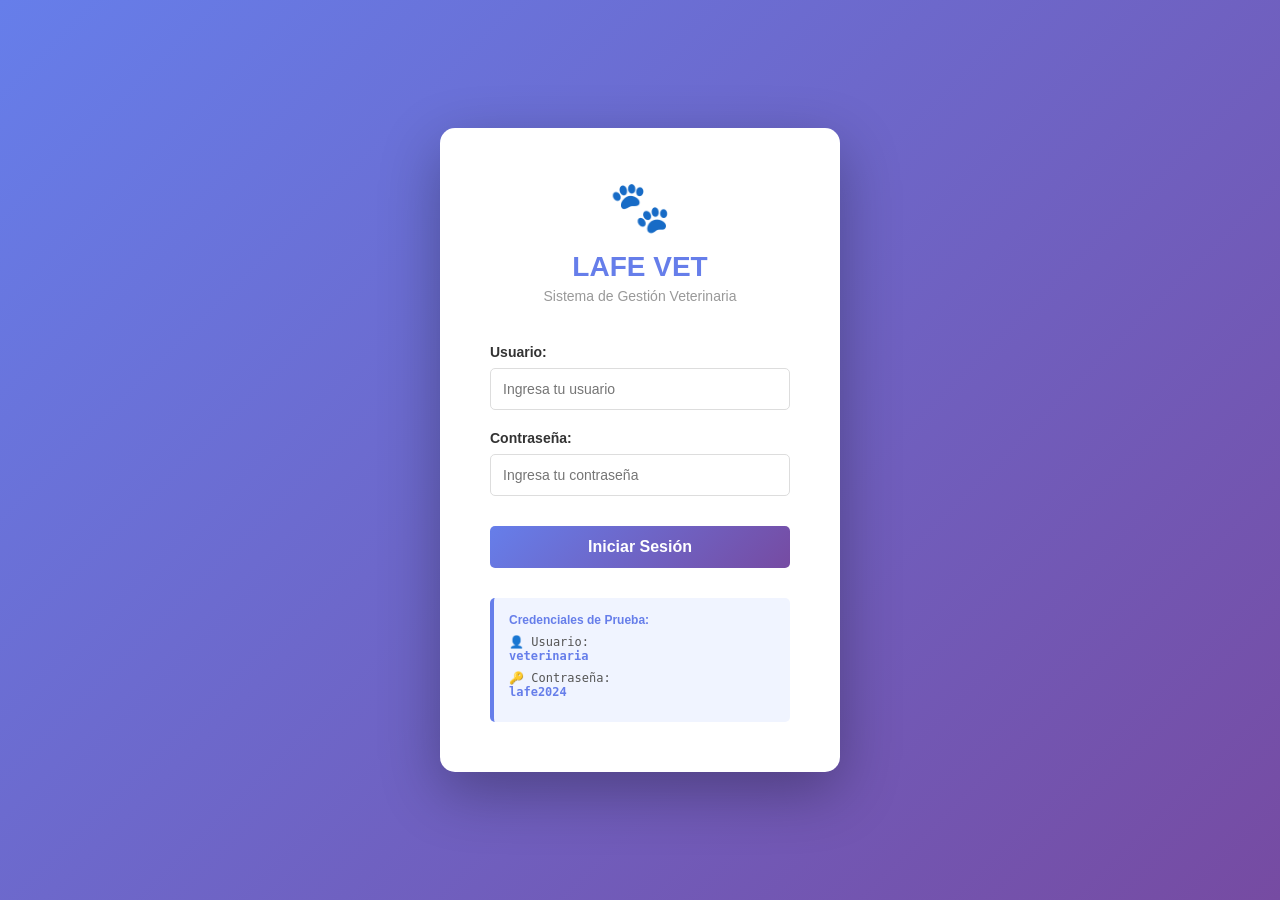
==== src/main/resources/static/login.html @ 86e259ae "Agregar autenticación y autorización con Spring Security, incluyendo controladores para login y logo" ====
<!DOCTYPE html>
<html lang="es">
<head>
    <meta charset="UTF-8">
    <meta name="viewport" content="width=device-width, initial-scale=1.0">
    <title>Login - Sistema de Gestión Veterinaria LAFE</title>
    <style>
        * {
            margin: 0;
            padding: 0;
            box-sizing: border-box;
        }

        body {
            font-family: 'Segoe UI', Tahoma, Geneva, Verdana, sans-serif;
            background: linear-gradient(135deg, #667eea 0%, #764ba2 100%);
            min-height: 100vh;
            display: flex;
            justify-content: center;
            align-items: center;
            color: #333;
        }

        .login-container {
            background: white;
            padding: 50px;
            border-radius: 15px;
            box-shadow: 0 20px 60px rgba(0, 0, 0, 0.3);
            width: 100%;
            max-width: 400px;
            animation: slideIn 0.5s ease;
        }

        @keyframes slideIn {
            from {
                opacity: 0;
                transform: translateY(-30px);
            }
            to {
                opacity: 1;
                transform: translateY(0);
            }
        }

        .login-header {
            text-align: center;
            margin-bottom: 40px;
        }

        .logo {
            font-size: 50px;
            margin-bottom: 15px;
        }

        .login-header h1 {
            font-size: 28px;
            color: #667eea;
            margin-bottom: 5px;
        }

        .login-header p {
            color: #999;
            font-size: 14px;
        }

        .form-group {
            margin-bottom: 20px;
        }

        .form-group label {
            display: block;
            margin-bottom: 8px;
            font-weight: 600;
            color: #333;
            font-size: 14px;
        }

        .form-group input {
            width: 100%;
            padding: 12px;
            border: 1px solid #ddd;
            border-radius: 5px;
            font-size: 14px;
            transition: border-color 0.3s ease;
        }

        .form-group input:focus {
            outline: none;
            border-color: #667eea;
            box-shadow: 0 0 5px rgba(102, 126, 234, 0.3);
        }

        .login-btn {
            width: 100%;
            padding: 12px;
            background: linear-gradient(135deg, #667eea 0%, #764ba2 100%);
            color: white;
            border: none;
            border-radius: 5px;
            font-size: 16px;
            font-weight: 600;
            cursor: pointer;
            transition: all 0.3s ease;
            margin-top: 10px;
        }

        .login-btn:hover {
            transform: translateY(-2px);
            box-shadow: 0 10px 25px rgba(102, 126, 234, 0.4);
        }

        .login-btn:active {
            transform: translateY(0);
        }

        .login-btn:disabled {
            opacity: 0.6;
            cursor: not-allowed;
        }

        .error-message {
            color: #e74c3c;
            margin-bottom: 20px;
            padding: 12px;
            background-color: #fadbd8;
            border-radius: 5px;
            display: none;
            text-align: center;
            font-size: 14px;
        }

        .error-message.show {
            display: block;
        }

        .loading-spinner {
            display: none;
            width: 20px;
            height: 20px;
            border: 3px solid rgba(255, 255, 255, 0.3);
            border-top-color: white;
            border-radius: 50%;
            animation: spin 0.6s linear infinite;
            margin: 0 auto;
        }

        @keyframes spin {
            to { transform: rotate(360deg); }
        }

        .credentials-info {
            background-color: #f0f4ff;
            border-left: 4px solid #667eea;
            padding: 15px;
            margin-top: 30px;
            border-radius: 5px;
            font-size: 12px;
            color: #555;
        }

        .credentials-info strong {
            display: block;
            color: #667eea;
            margin-bottom: 8px;
        }

        .credentials-item {
            margin-bottom: 5px;
            font-family: monospace;
        }

        @media (max-width: 480px) {
            .login-container {
                padding: 30px;
            }

            .login-header h1 {
                font-size: 24px;
            }

            .logo {
                font-size: 40px;
            }
        }
    </style>
</head>
<body>
    <div class="login-container">
        <div class="login-header">
            <div class="logo">🐾</div>
            <h1>LAFE VET</h1>
            <p>Sistema de Gestión Veterinaria</p>
        </div>

        <form id="loginForm">
            <div class="error-message" id="errorMessage"></div>

            <div class="form-group">
                <label for="username">Usuario:</label>
                <input 
                    type="text" 
                    id="username" 
                    name="username" 
                    required 
                    placeholder="Ingresa tu usuario"
                    autocomplete="username"
                >
            </div>

            <div class="form-group">
                <label for="password">Contraseña:</label>
                <input 
                    type="password" 
                    id="password" 
                    name="password" 
                    required 
                    placeholder="Ingresa tu contraseña"
                    autocomplete="current-password"
                >
            </div>

            <button type="submit" id="loginBtn" class="login-btn">
                <span id="btnText">Iniciar Sesión</span>
                <div id="spinner" class="loading-spinner"></div>
            </button>
        </form>

        <div class="credentials-info">
            <strong>Credenciales de Prueba:</strong>
            <div class="credentials-item">👤 Usuario: <strong>veterinaria</strong></div>
            <div class="credentials-item">🔑 Contraseña: <strong>lafe2024</strong></div>
        </div>
    </div>

    <script>
        const loginForm = document.getElementById('loginForm');
        const errorMessage = document.getElementById('errorMessage');
        const loginBtn = document.getElementById('loginBtn');
        const btnText = document.getElementById('btnText');
        const spinner = document.getElementById('spinner');
        const usernameInput = document.getElementById('username');
        const passwordInput = document.getElementById('password');

        loginForm.addEventListener('submit', async (e) => {
            e.preventDefault();
            await login();
        });

        async function login() {
            const username = usernameInput.value;
            const password = passwordInput.value;

            if (!username || !password) {
                mostrarError('Por favor completa todos los campos');
                return;
            }

            loginBtn.disabled = true;
            btnText.style.display = 'none';
            spinner.style.display = 'block';

            try {
                const credentials = btoa(`${username}:${password}`);
                
                const response = await fetch('http://localhost:8080/api/login', {
                    method: 'POST',
                    headers: {
                        'Authorization': `Basic ${credentials}`,
                        'Content-Type': 'application/json'
                    },
                    credentials: 'include'
                });

                if (response.ok) {
                    const data = await response.json();
                    localStorage.setItem('auth_token', credentials);
                    localStorage.setItem('username', username);
                    errorMessage.classList.remove('show');
                    
                    // Redirigir al dashboard
                    setTimeout(() => {
                        window.location.href = '/index.html';
                    }, 500);
                } else {
                    mostrarError('Usuario o contraseña incorrectos');
                }
            } catch (error) {
                console.error('Error:', error);
                mostrarError('Error al conectar con el servidor');
            } finally {
                loginBtn.disabled = false;
                btnText.style.display = 'block';
                spinner.style.display = 'none';
            }
        }

        function mostrarError(mensaje) {
            errorMessage.textContent = mensaje;
            errorMessage.classList.add('show');
        }

        // Limpiar error cuando el usuario escribe
        usernameInput.addEventListener('input', () => {
            errorMessage.classList.remove('show');
        });

        passwordInput.addEventListener('input', () => {
            errorMessage.classList.remove('show');
        });

        // Verificar si ya está autenticado
        window.addEventListener('load', async () => {
            try {
                const response = await fetch('http://localhost:8080/api/user', {
                    credentials: 'include'
                });
                
                if (response.ok) {
                    // Ya está autenticado, redirigir al dashboard
                    window.location.href = '/index.html';
                }
            } catch (error) {
                // No hay sesión activa, mantener en login
            }
        });
    </script>
</body>
</html>
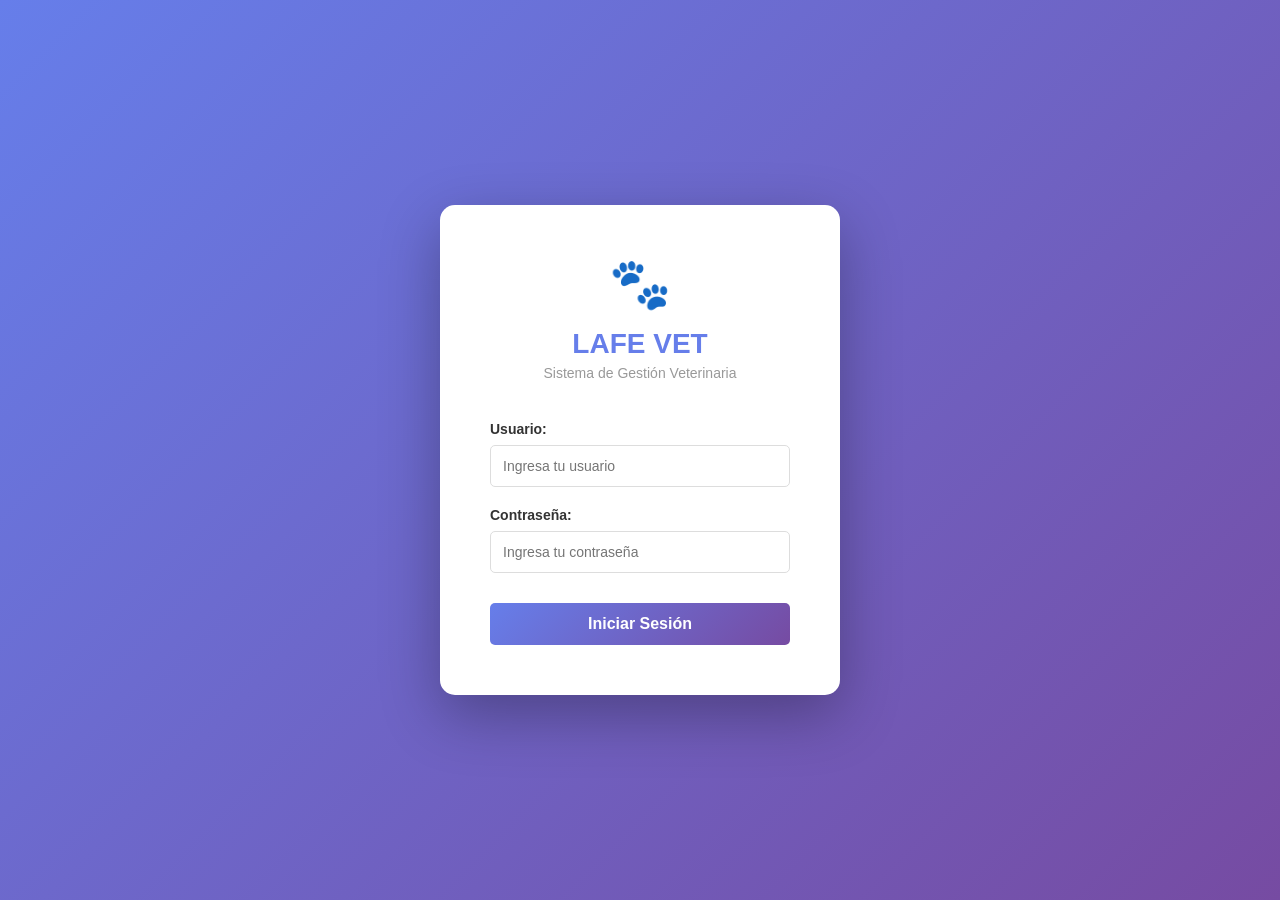
==== commit c328db6f: "Eliminar información de credenciales de prueba del formulario de inicio de sesión." ====
--- a/src/main/resources/static/login.html
+++ b/src/main/resources/static/login.html
@@ -192,7 +192,7 @@
             <p>Sistema de Gestión Veterinaria</p>
         </div>
 
-        <form id="loginForm">
+        <form id="loginForm" method="POST" action="/perform_login">
             <div class="error-message" id="errorMessage"></div>
 
             <div class="form-group">
@@ -224,12 +224,6 @@
                 <div id="spinner" class="loading-spinner"></div>
             </button>
         </form>
-
-        <div class="credentials-info">
-            <strong>Credenciales de Prueba:</strong>
-            <div class="credentials-item">👤 Usuario: <strong>veterinaria</strong></div>
-            <div class="credentials-item">🔑 Contraseña: <strong>lafe2024</strong></div>
-        </div>
     </div>
 
     <script>
@@ -238,90 +232,34 @@
         const loginBtn = document.getElementById('loginBtn');
         const btnText = document.getElementById('btnText');
         const spinner = document.getElementById('spinner');
-        const usernameInput = document.getElementById('username');
-        const passwordInput = document.getElementById('password');
-
-        loginForm.addEventListener('submit', async (e) => {
-            e.preventDefault();
-            await login();
-        });
-
-        async function login() {
-            const username = usernameInput.value;
-            const password = passwordInput.value;
-
-            if (!username || !password) {
-                mostrarError('Por favor completa todos los campos');
-                return;
-            }
-
+
+        loginForm.addEventListener('submit', (e) => {
             loginBtn.disabled = true;
             btnText.style.display = 'none';
             spinner.style.display = 'block';
-
-            try {
-                const credentials = btoa(`${username}:${password}`);
+        });
+
+        // Verificar si vino con error
+        window.addEventListener('load', () => {
+            const params = new URLSearchParams(window.location.search);
+            if (params.get('error') === 'true') {
+                document.getElementById('errorMessage').textContent = 'Usuario o contraseña incorrectos';
+                document.getElementById('errorMessage').classList.add('show');
                 
-                const response = await fetch('http://localhost:8080/api/login', {
-                    method: 'POST',
-                    headers: {
-                        'Authorization': `Basic ${credentials}`,
-                        'Content-Type': 'application/json'
-                    },
-                    credentials: 'include'
-                });
-
-                if (response.ok) {
-                    const data = await response.json();
-                    localStorage.setItem('auth_token', credentials);
-                    localStorage.setItem('username', username);
-                    errorMessage.classList.remove('show');
-                    
-                    // Redirigir al dashboard
-                    setTimeout(() => {
-                        window.location.href = '/index.html';
-                    }, 500);
-                } else {
-                    mostrarError('Usuario o contraseña incorrectos');
-                }
-            } catch (error) {
-                console.error('Error:', error);
-                mostrarError('Error al conectar con el servidor');
-            } finally {
+                // Re-habilitar botón si hay error
                 loginBtn.disabled = false;
                 btnText.style.display = 'block';
                 spinner.style.display = 'none';
             }
-        }
-
-        function mostrarError(mensaje) {
-            errorMessage.textContent = mensaje;
-            errorMessage.classList.add('show');
-        }
+        });
 
         // Limpiar error cuando el usuario escribe
-        usernameInput.addEventListener('input', () => {
+        document.getElementById('username').addEventListener('input', () => {
             errorMessage.classList.remove('show');
         });
 
-        passwordInput.addEventListener('input', () => {
+        document.getElementById('password').addEventListener('input', () => {
             errorMessage.classList.remove('show');
-        });
-
-        // Verificar si ya está autenticado
-        window.addEventListener('load', async () => {
-            try {
-                const response = await fetch('http://localhost:8080/api/user', {
-                    credentials: 'include'
-                });
-                
-                if (response.ok) {
-                    // Ya está autenticado, redirigir al dashboard
-                    window.location.href = '/index.html';
-                }
-            } catch (error) {
-                // No hay sesión activa, mantener en login
-            }
         });
     </script>
 </body>
